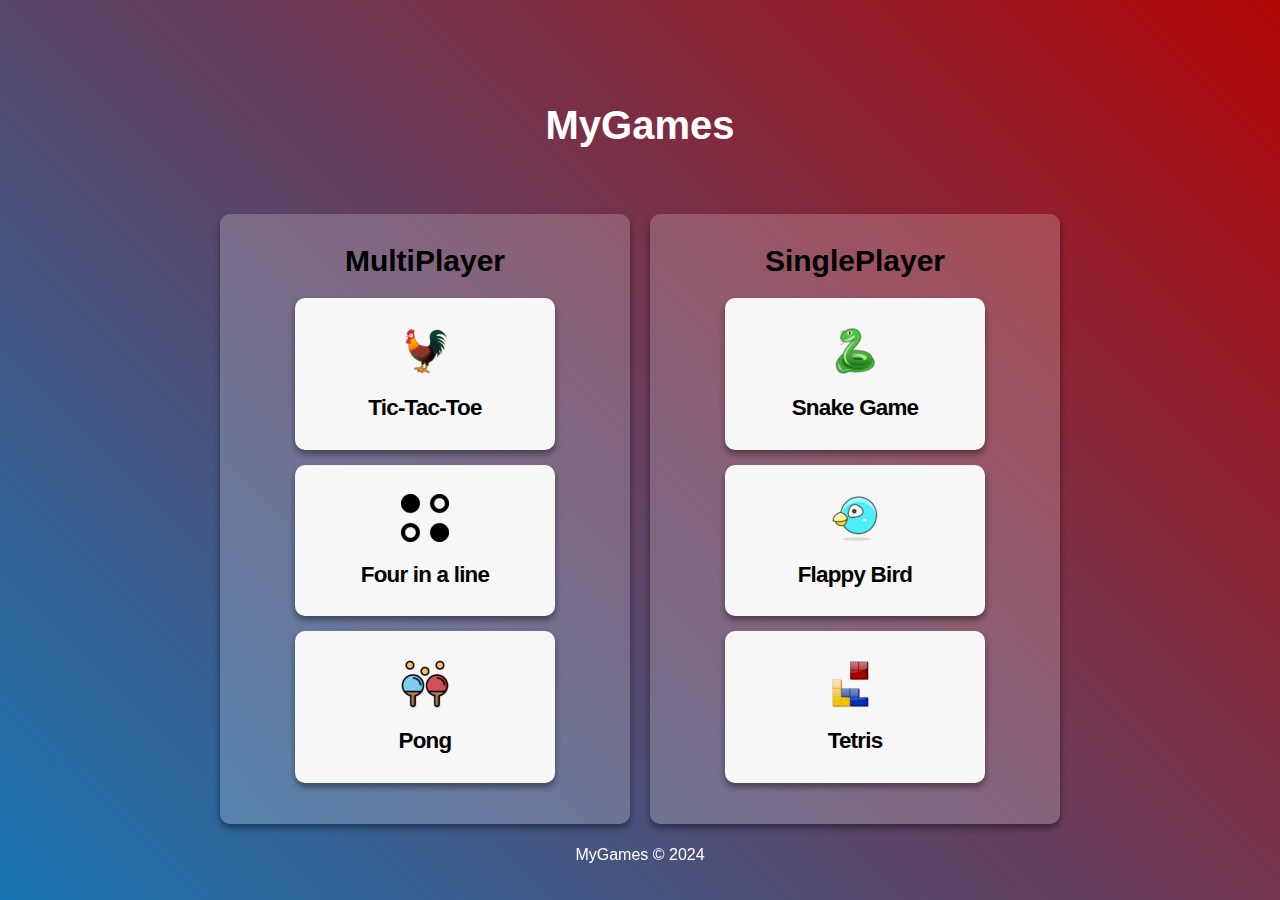
==== index.html @ a31482c1 "Add files via upload" ====
<!DOCTYPE html>
<html lang="pt">

<head>
    <meta charset="UTF-8">
    <meta name="viewport" content="width=device-width, initial-scale=1.0">
    <title>MyGames</title>
    <link rel="stylesheet" href="css/styles.css">


</head>

<body>
    <div class="header">
        <h1>MyGames</h1>
    </div>
    <div class="container-by-games">

        <div class="container">
            <div class="jogos">
                <h2>MultiPlayer</h2>

                <div class="card">
                    <div class="icon">
                        <img src="/images/22267rooster_98832(1).png" alt="Jogo do Galo SVG">
                    </div>
                    <strong> Tic-Tac-Toe </strong>
                    <span onclick="window.location.href='jogo_do_galo.html'">Tic-Tac-Toe</span>
                </div>
                <div class="card">
                    <div class="icon">
                        <img src="/images/fourdots_87333.png" alt="Jogo do 4 em linha">
                    </div>
                    <strong> Four in a line </strong>
                    <span onclick="window.location.href='4_em_linha.html'">Four in a line</span>
                </div>
                <div class="card">
                    <div class="icon">
                        <img src="/images/iconfinder-sportballsummerracketsports-and-competitiontable-tennisping-pongequipmentsports-4394768_119493.png" alt="Jogo do Pong">
                    </div>
                    <strong> Pong </strong>
                    <span onclick="window.location.href='pong.html'">Pong</span>
                </div>
            </div>

        </div>
        <div class="container">

            <div class="jogos">
                <h2>SinglePlayer</h2>
                <div class="card">
                    <div class="icon">
                        <img src="/images/22285snake_98774.png" alt="Jogo da cobra">
                    </div>
                    <strong> Snake Game</strong>
                    <span onclick="window.location.href='snake.html'">Snake Game</span>
                </div>
                <div class="card">
                    <div class="icon">
                        <img src="/images/485bird1_100214.png" alt="Jogo do flappybird">
                    </div>
                    <strong> Flappy Bird </strong>
                    <span onclick="window.location.href='flappybird.html'">Flappy Bird</span>
                </div>
                <div class="card">
                    <div class="icon">
                        <img src="/images/tetris_15552.png" alt="Jogo do tetris">
                    </div>
                    <strong> Tetris </strong>
                    <span onclick="window.location.href='tetris.html'">Tetris</span>
                </div>
            </div>
        </div>
    </div>
    <div class="footer">
        <p>MyGames &copy; 2024</p>
    </div>

</body>

</html>
---- css/styles.css ----
body {
    font-family: Arial, sans-serif;
    margin: 0;
    padding: 0;
    text-align: center;
    background: linear-gradient(45deg, #1875b3, #b30707);
    background-size: cover;
    height: 100vh;
    display: flex;
    flex-direction: column;
    justify-content: center;
    align-items: center;
    width: 100%;
}

.container-by-games {
    display: flex;
    flex-direction: row;
    justify-content: center;
    align-items: center;
    width: 100%;
    gap: 20px; 
}

.container {
    width: 400px;
    height: 600px;
    background: rgba(255, 255, 255, 0.199);
    padding: 5px;
    border-radius: 10px;
    box-shadow: 0 4px 6px rgba(0, 0, 0, 0.425);
}

.container:hover {
    background-color: rgba(255, 255, 255, 0.25); /* Aumenta a opacidade para tornar o fundo ligeiramente mais claro */
}


.header {
    margin-bottom: 40px;

}

h1 {
    color: #ffffff;
    font-size: 40px;
}

h2 {
    margin-bottom: 20px; /* Espaçamento entre o título do tipo de jogo e os links */
    font-size: 30px;
}

.jogos {
    display: inline-block; /* Garante que cada contêiner de jogos seja exibido em linha */
    width: 65%; /* Define uma largura para que os contêineres fiquem lado a lado com um pequeno espaçamento entre eles */
    vertical-align: top; /* Alinha-os ao topo */
}



.footer {
    position: fixed;
    bottom: 0;
    width: 100%;
    padding: 20px;

    color: #fff;
    text-align: center;
}
   

.card {
    --bg: #f7f7f8;
    --hover-bg: #FFE5F4;
    --hover-text: #E50087;
    max-width: 23ch;
    text-align: center;
    background: var(--bg);
    padding: 2em;
    padding-block: 1.8em;
    border-radius: 10px;
    position: relative;
    overflow: hidden;
    transition: .3s cubic-bezier(.6,.4,0,1),transform .15s ease;
    display: flex;
    flex-direction: column;
    justify-content: center;
    align-items: center;
    gap: 1em;
    cursor: pointer;
    box-shadow: 0 4px 6px rgba(0, 0, 0, 0.425);
    margin-bottom: 15px;
  }
  

  
  .card > :not(span) {
    transition: .3s cubic-bezier(.6,.4,0,1);
  }
  
  .card > strong {
    display: block;
    font-size: 1.4rem;
    letter-spacing: -.035em;
  }
  
  .card span {
    position: absolute;
    inset: 0;
    width: 100%;
    height: 100%;
    display: flex;
    justify-content: center;
    align-items: center;
    color: var(--hover-text);
    border-radius: 5px;
    font-weight: bold;
    top: 100%;
    transition: all .3s cubic-bezier(.6,.4,0,1);
  }
  
  .card:hover span {
    top: 0;
    font-size: 1.2em;
    
  }
  
  .card:hover {
    background: var(--hover-bg);
  }
  
  .card:hover>div,.card:hover>strong {
    opacity: 0;
  }

#go-back {
    position: fixed;
    left: 0;
    top: 0;
    margin: 20px;

    color: #000000;
    background-color: #ffffff;
    font-size: 19px;
    border-radius: 10px;
    padding: 10px 25px;
    cursor: pointer
}

#go-back:hover {
    background-color: #b30707;
    color: #ffffff;
}
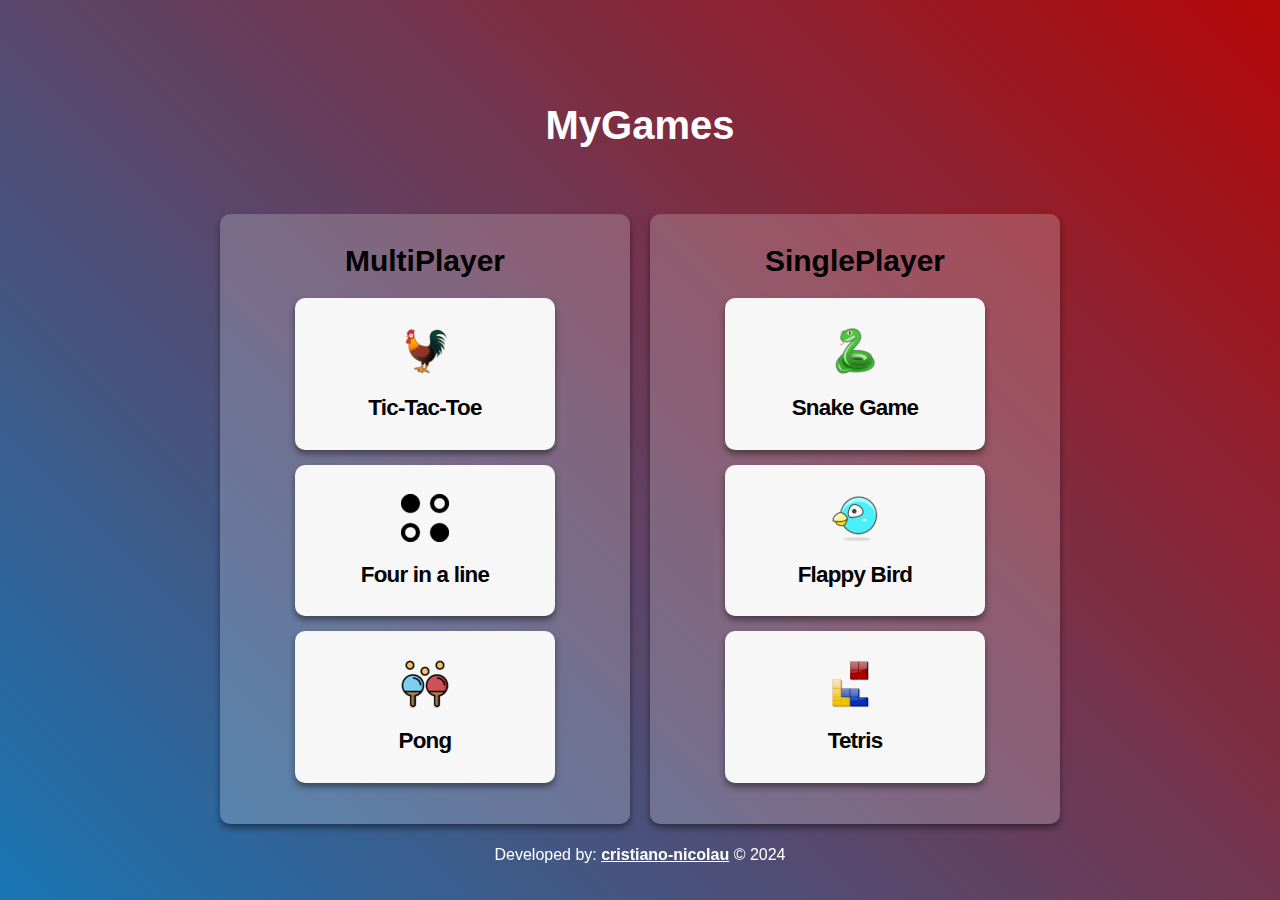
==== commit f4b78671: "new: jogo_do_galo functional" ====
--- a/index.html
+++ b/index.html
@@ -36,7 +36,8 @@
                 </div>
                 <div class="card">
                     <div class="icon">
-                        <img src="/images/iconfinder-sportballsummerracketsports-and-competitiontable-tennisping-pongequipmentsports-4394768_119493.png" alt="Jogo do Pong">
+                        <img src="/images/iconfinder-sportballsummerracketsports-and-competitiontable-tennisping-pongequipmentsports-4394768_119493.png"
+                            alt="Jogo do Pong">
                     </div>
                     <strong> Pong </strong>
                     <span onclick="window.location.href='pong.html'">Pong</span>
@@ -73,7 +74,7 @@
         </div>
     </div>
     <div class="footer">
-        <p>MyGames &copy; 2024</p>
+        <p>Developed by: <a href="https://github.com/cristiano-nicolau">cristiano-nicolau</a> &copy; 2024</p>
     </div>
 
 </body>
--- a/css/styles.css
+++ b/css/styles.css
@@ -68,6 +68,11 @@
     color: #fff;
     text-align: center;
 }
+
+.footer a {
+    color: #fff;
+    font-weight: bold;
+  }
    
 
 .card {
@@ -153,3 +158,23 @@
     color: #ffffff;
 }
 
+
+#reset-game {
+  position: fixed;
+  right: 0;
+  top: 0;
+  margin: 20px;
+
+  color: #000000;
+  background-color: #ffffff;
+  font-size: 19px;
+  border-radius: 10px;
+  padding: 10px 25px;
+  cursor: pointer
+}
+
+#reset-game:hover {
+  background-color: #1875b3;
+  color: #ffffff;
+}
+
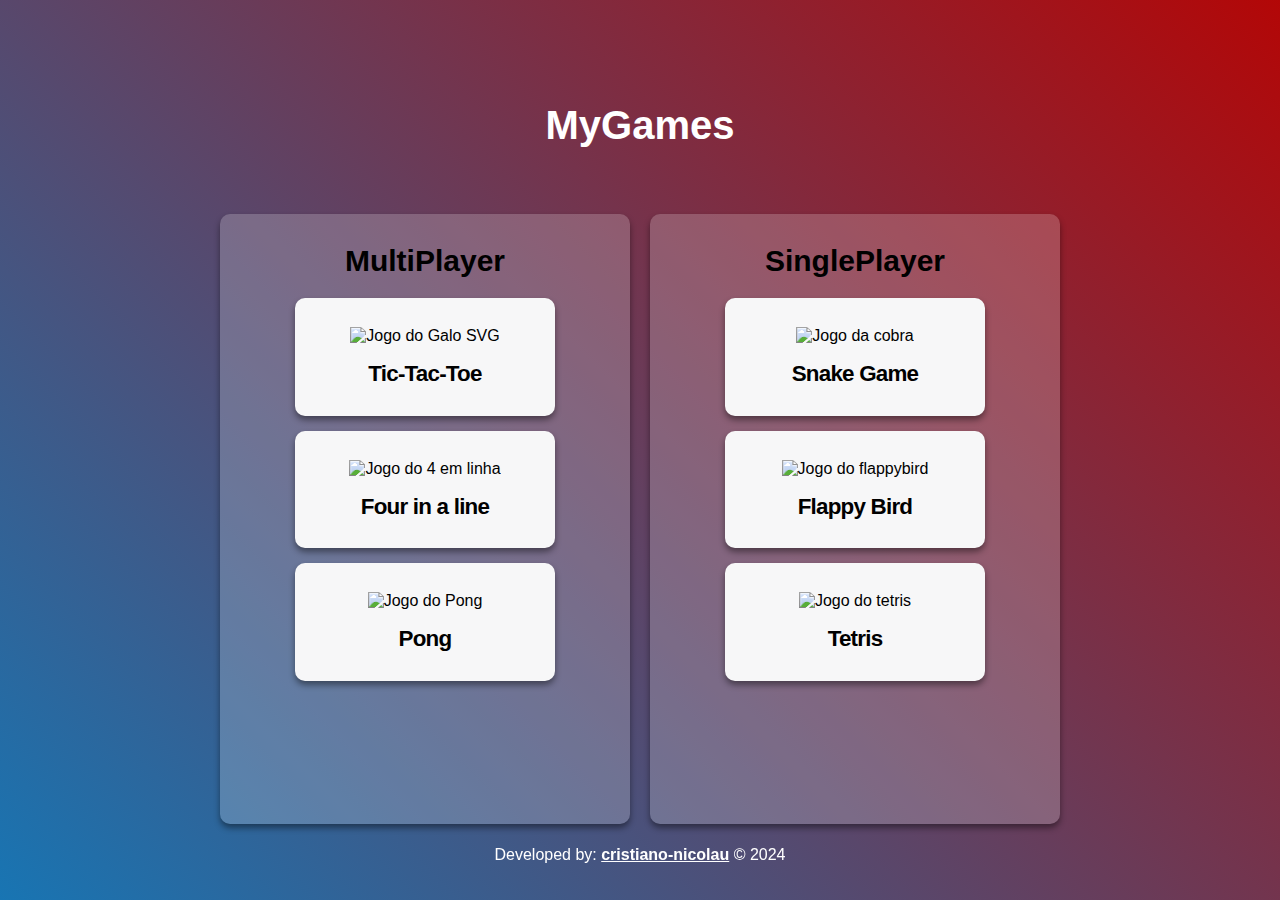
==== commit 1c46e2ec: "atualizaçao url das imagens" ====
--- a/index.html
+++ b/index.html
@@ -22,21 +22,21 @@
 
                 <div class="card">
                     <div class="icon">
-                        <img src="/images/22267rooster_98832(1).png" alt="Jogo do Galo SVG">
+                        <img src="/myGames/images/22267rooster_98832(1).png" alt="Jogo do Galo SVG">
                     </div>
                     <strong> Tic-Tac-Toe </strong>
                     <span onclick="window.location.href='jogo_do_galo.html'">Tic-Tac-Toe</span>
                 </div>
                 <div class="card">
                     <div class="icon">
-                        <img src="/images/fourdots_87333.png" alt="Jogo do 4 em linha">
+                        <img src="/myGames/images/fourdots_87333.png" alt="Jogo do 4 em linha">
                     </div>
                     <strong> Four in a line </strong>
                     <span onclick="window.location.href='4_em_linha.html'">Four in a line</span>
                 </div>
                 <div class="card">
                     <div class="icon">
-                        <img src="/images/iconfinder-sportballsummerracketsports-and-competitiontable-tennisping-pongequipmentsports-4394768_119493.png"
+                        <img src="/myGames/images/iconfinder-sportballsummerracketsports-and-competitiontable-tennisping-pongequipmentsports-4394768_119493.png"
                             alt="Jogo do Pong">
                     </div>
                     <strong> Pong </strong>
@@ -51,21 +51,21 @@
                 <h2>SinglePlayer</h2>
                 <div class="card">
                     <div class="icon">
-                        <img src="/images/22285snake_98774.png" alt="Jogo da cobra">
+                        <img src="/myGames/images/22285snake_98774.png" alt="Jogo da cobra">
                     </div>
                     <strong> Snake Game</strong>
                     <span onclick="window.location.href='snake.html'">Snake Game</span>
                 </div>
                 <div class="card">
                     <div class="icon">
-                        <img src="/images/485bird1_100214.png" alt="Jogo do flappybird">
+                        <img src="/myGames/images/485bird1_100214.png" alt="Jogo do flappybird">
                     </div>
                     <strong> Flappy Bird </strong>
                     <span onclick="window.location.href='flappybird.html'">Flappy Bird</span>
                 </div>
                 <div class="card">
                     <div class="icon">
-                        <img src="/images/tetris_15552.png" alt="Jogo do tetris">
+                        <img src="/myGames/images/tetris_15552.png" alt="Jogo do tetris">
                     </div>
                     <strong> Tetris </strong>
                     <span onclick="window.location.href='tetris.html'">Tetris</span>
